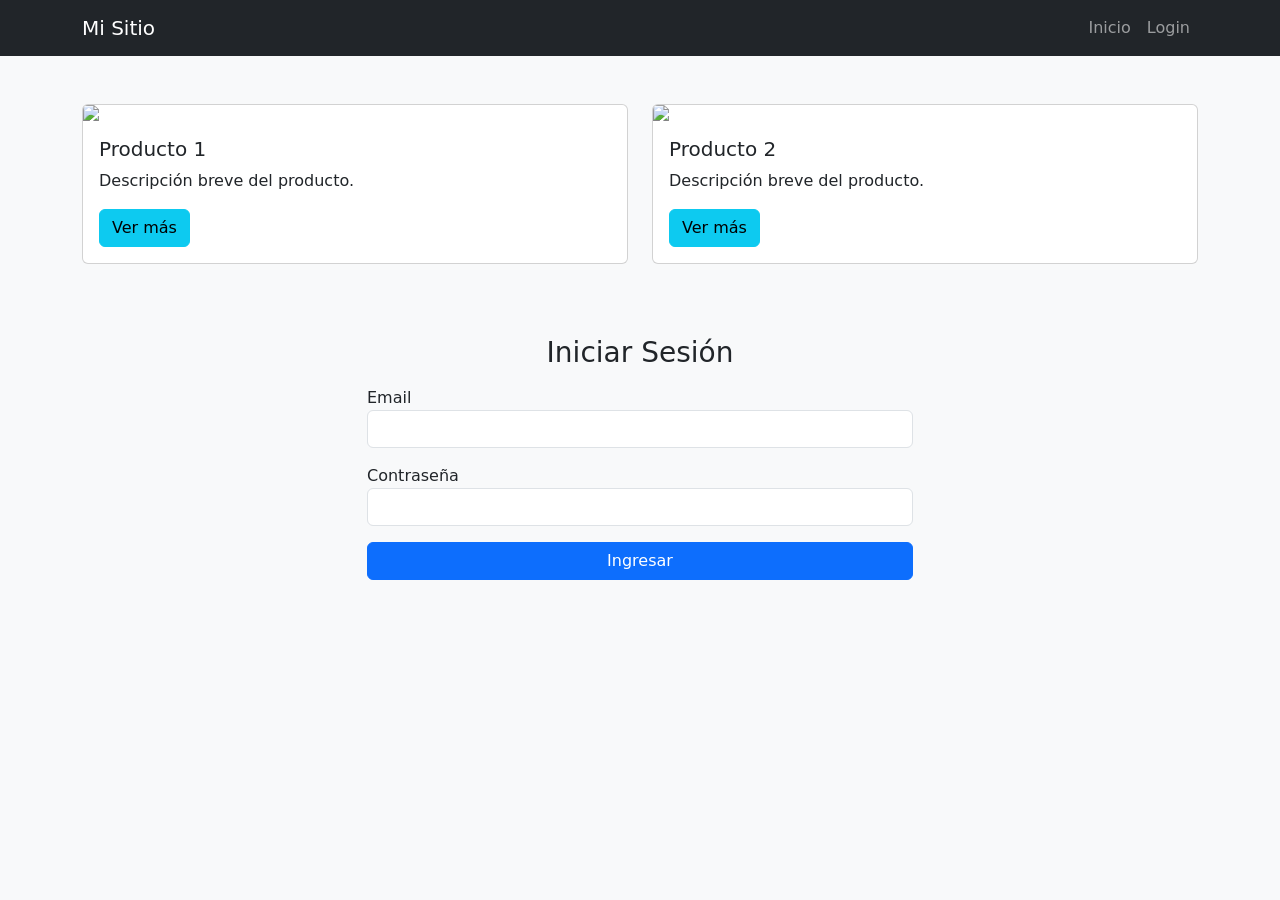
==== actividad-bootstrap/index.html @ abbf4640 "se implementa la actividad de uso de bootstrap" ====
<!DOCTYPE html>
<html lang="es">
<head>
    <meta charset="UTF-8">
    <meta name="viewport" content="width=device-width, initial-scale=1.0">
    <title>Actividad Bootstrap</title>

    <!-- Bootstrap CDN -->
    <link href="https://cdn.jsdelivr.net/npm/bootstrap@5.3.2/dist/css/bootstrap.min.css" rel="stylesheet">
    
    <!-- CSS propio -->
    <link rel="stylesheet" href="css/styles.css">
</head>
<body>

<!-- NAVBAR -->
<nav class="navbar navbar-expand-lg navbar-dark bg-dark">
    <div class="container">
        <a class="navbar-brand" href="#">Mi Sitio</a>
        <button class="navbar-toggler" data-bs-toggle="collapse" data-bs-target="#menu">
            <span class="navbar-toggler-icon"></span>
        </button>

        <div class="collapse navbar-collapse" id="menu">
            <ul class="navbar-nav ms-auto">
                <li class="nav-item">
                    <a class="nav-link" href="#">Inicio</a>
                </li>
                <li class="nav-item">
                    <a class="nav-link" href="#login">Login</a>
                </li>
            </ul>
        </div>
    </div>
</nav>

<!-- CONTENIDO -->
<div class="container mt-5">

    <!-- GRID + CARDS -->
    <div class="row">
        <div class="col-md-6 mb-4">
            <div class="card">
                <img src="https://placehold.co/400x200" class="card-img-top">
                <div class="card-body">
                    <h5 class="card-title">Producto 1</h5>
                    <p class="card-text">Descripción breve del producto.</p>
                    <button class="btn btn-primary btn-info">Ver más</button>
                </div>
            </div>
        </div>

        <div class="col-md-6 mb-4">
            <div class="card">
                <img src="https://placehold.co/400x200" class="card-img-top">
                <div class="card-body">
                    <h5 class="card-title">Producto 2</h5>
                    <p class="card-text">Descripción breve del producto.</p>
                    <button class="btn btn-success btn-info">Ver más</button>
                </div>
            </div>
        </div>
    </div>

    <!-- FORMULARIO -->
    <div class="row mt-5" id="login">
        <div class="col-md-6 mx-auto">
            <h3 class="text-center mb-3">Iniciar Sesión</h3>

            <form id="loginForm">
                <div class="mb-3">
                    <label>Email</label>
                    <input type="email" class="form-control" id="email">
                </div>

                <div class="mb-3">
                    <label>Contraseña</label>
                    <input type="password" class="form-control" id="password">
                </div>

                <button type="submit" class="btn btn-primary w-100">Ingresar</button>
            </form>

            <div id="mensaje" class="mt-3 text-center"></div>
        </div>
    </div>
</div>

<!-- MODAL -->
<div class="modal fade" id="miModal">
    <div class="modal-dialog">
        <div class="modal-content">
            <div class="modal-header">
                <h5>Información</h5>
                <button class="btn-close" data-bs-dismiss="modal"></button>
            </div>
            <div class="modal-body">
                Has hecho clic en "Ver más"
            </div>
        </div>
    </div>
</div>

<!-- Bootstrap JS -->
<script src="https://cdn.jsdelivr.net/npm/bootstrap@5.3.2/dist/js/bootstrap.bundle.min.js"></script>

<!-- JS propio -->
<script src="js/script.js"></script>

</body>
</html>
---- actividad-bootstrap/css/styles.css ----
body {
    background-color: #f8f9fa;
}

#mensaje {
    font-weight: bold;
}
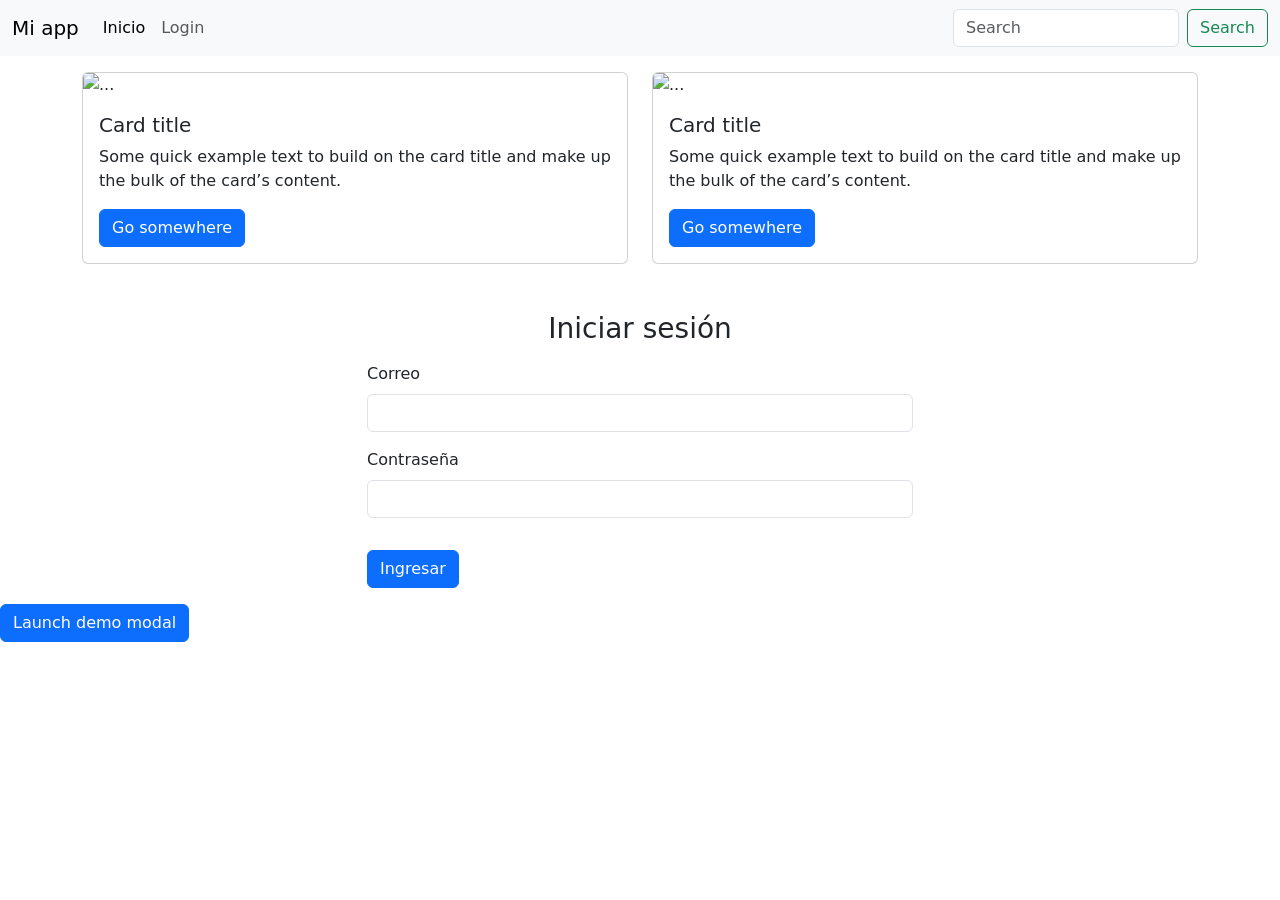
==== commit 91b03f12: "implementacion diseño de bootstrap" ====
--- a/actividad-bootstrap/index.html
+++ b/actividad-bootstrap/index.html
@@ -1,111 +1,119 @@
-<!DOCTYPE html>
-<html lang="es">
-<head>
-    <meta charset="UTF-8">
-    <meta name="viewport" content="width=device-width, initial-scale=1.0">
-    <title>Actividad Bootstrap</title>
-
-    <!-- Bootstrap CDN -->
-    <link href="https://cdn.jsdelivr.net/npm/bootstrap@5.3.2/dist/css/bootstrap.min.css" rel="stylesheet">
-    
-    <!-- CSS propio -->
-    <link rel="stylesheet" href="css/styles.css">
-</head>
-<body>
-
-<!-- NAVBAR -->
-<nav class="navbar navbar-expand-lg navbar-dark bg-dark">
-    <div class="container">
-        <a class="navbar-brand" href="#">Mi Sitio</a>
-        <button class="navbar-toggler" data-bs-toggle="collapse" data-bs-target="#menu">
-            <span class="navbar-toggler-icon"></span>
-        </button>
-
-        <div class="collapse navbar-collapse" id="menu">
-            <ul class="navbar-nav ms-auto">
-                <li class="nav-item">
-                    <a class="nav-link" href="#">Inicio</a>
-                </li>
-                <li class="nav-item">
-                    <a class="nav-link" href="#login">Login</a>
-                </li>
-            </ul>
-        </div>
-    </div>
-</nav>
-
-<!-- CONTENIDO -->
-<div class="container mt-5">
-
-    <!-- GRID + CARDS -->
-    <div class="row">
-        <div class="col-md-6 mb-4">
-            <div class="card">
-                <img src="https://placehold.co/400x200" class="card-img-top">
-                <div class="card-body">
-                    <h5 class="card-title">Producto 1</h5>
-                    <p class="card-text">Descripción breve del producto.</p>
-                    <button class="btn btn-primary btn-info">Ver más</button>
-                </div>
-            </div>
-        </div>
-
-        <div class="col-md-6 mb-4">
-            <div class="card">
-                <img src="https://placehold.co/400x200" class="card-img-top">
-                <div class="card-body">
-                    <h5 class="card-title">Producto 2</h5>
-                    <p class="card-text">Descripción breve del producto.</p>
-                    <button class="btn btn-success btn-info">Ver más</button>
-                </div>
-            </div>
-        </div>
-    </div>
-
-    <!-- FORMULARIO -->
-    <div class="row mt-5" id="login">
-        <div class="col-md-6 mx-auto">
-            <h3 class="text-center mb-3">Iniciar Sesión</h3>
-
-            <form id="loginForm">
-                <div class="mb-3">
-                    <label>Email</label>
-                    <input type="email" class="form-control" id="email">
-                </div>
-
-                <div class="mb-3">
-                    <label>Contraseña</label>
-                    <input type="password" class="form-control" id="password">
-                </div>
-
-                <button type="submit" class="btn btn-primary w-100">Ingresar</button>
-            </form>
-
-            <div id="mensaje" class="mt-3 text-center"></div>
-        </div>
-    </div>
-</div>
-
-<!-- MODAL -->
-<div class="modal fade" id="miModal">
-    <div class="modal-dialog">
-        <div class="modal-content">
-            <div class="modal-header">
-                <h5>Información</h5>
-                <button class="btn-close" data-bs-dismiss="modal"></button>
-            </div>
-            <div class="modal-body">
-                Has hecho clic en "Ver más"
-            </div>
-        </div>
-    </div>
-</div>
-
-<!-- Bootstrap JS -->
-<script src="https://cdn.jsdelivr.net/npm/bootstrap@5.3.2/dist/js/bootstrap.bundle.min.js"></script>
-
-<!-- JS propio -->
-<script src="js/script.js"></script>
-
-</body>
+<!doctype html>
+<html lang="es">
+
+<head>
+    <meta charset="utf-8">
+    <meta name="viewport" content="width=device-width, initial-scale=1">
+    <title>Actividad de bootstrap</title>
+    <link href="https://cdn.jsdelivr.net/npm/bootstrap@5.3.8/dist/css/bootstrap.min.css" rel="stylesheet"
+        integrity="sha384-sRIl4kxILFvY47J16cr9ZwB07vP4J8+LH7qKQnuqkuIAvNWLzeN8tE5YBujZqJLB" crossorigin="anonymous">
+    <link href="css/styles.css" rel="stylesheet">
+</head>
+
+<body>
+    <!-- NAVBAR -->
+    <nav class="navbar navbar-expand-lg bg-body-tertiary">
+        <div class="container-fluid">
+            <a class="navbar-brand" href="#">Mi app</a>
+            <button class="navbar-toggler" type="button" data-bs-toggle="collapse"
+                data-bs-target="#navbarSupportedContent" aria-controls="navbarSupportedContent" aria-expanded="false"
+                aria-label="Toggle navigation">
+                <span class="navbar-toggler-icon"></span>
+            </button>
+            <div class="collapse navbar-collapse" id="navbarSupportedContent">
+                <ul class="navbar-nav me-auto mb-2 mb-lg-0">
+                    <li class="nav-item">
+                        <a class="nav-link active" aria-current="page" href="#">Inicio</a>
+                    </li>
+                    <li class="nav-item">
+                        <a class="nav-link" href="#">Login</a>
+                    </li>
+                </ul>
+                <form class="d-flex" role="search">
+                    <input class="form-control me-2" type="search" placeholder="Search" aria-label="Search" />
+                    <button class="btn btn-outline-success" type="submit">Search</button>
+                </form>
+            </div>
+        </div>
+    </nav>
+    <!-- CONTENIDO -->
+    <div class="container mt-3">
+        <!-- GRID + CARDS -->
+        <div class="row">
+            <div class="col-md-6">
+                <div class="card">
+                    <img src="https://picsum.photos/400/200" class="card-img-top" alt="...">
+                    <div class="card-body">
+                        <h5 class="card-title">Card title</h5>
+                        <p class="card-text">Some quick example text to build on the card title and make up the bulk of
+                            the card’s content.</p>
+                        <a href="#" class="btn btn-primary">Go somewhere</a>
+                    </div>
+                </div>
+            </div>
+            <div class="col-md-6">
+                <div class="card">
+                    <img src="https://picsum.photos/400/200" class="card-img-top" alt="...">
+                    <div class="card-body">
+                        <h5 class="card-title">Card title</h5>
+                        <p class="card-text">Some quick example text to build on the card title and make up the bulk of
+                            the card’s content.</p>
+                        <a href="#" class="btn btn-primary">Go somewhere</a>
+                    </div>
+                </div>
+            </div>
+        </div>
+
+        <!-- FORMULARIO INICIO SESION -->
+        <div class="row mt-5" id="login">
+            <div class="col-md-6 mx-auto">
+                <h3 class="text-center mb-3">Iniciar sesión</h3>
+                <div id="mensaje" class="mt-3 text-center"></div>
+
+                <form>
+                    <div class="mb-3">
+                        <label for="email" class="form-label">Correo</label>
+                        <input type="email" class="form-control" id="email" aria-describedby="emailHelp">
+
+                    </div>
+                    <div class="mb-3">
+                        <label for="password" class="form-label">Contraseña</label>
+                        <input type="password" class="form-control" id="password">
+                    </div>
+
+                    <button type="submit" class="btn btn-primary mt-3 mb-3">Ingresar</button>
+                </form>
+            </div>
+        </div>
+    </div>
+    <!-- MODAL -->
+    <!-- Button trigger modal -->
+    <button type="button" class="btn btn-primary" data-bs-toggle="modal" data-bs-target="#exampleModal">
+        Launch demo modal
+    </button>
+
+    <!-- Modal -->
+    <div class="modal fade" id="exampleModal" tabindex="-1" aria-labelledby="exampleModalLabel" aria-hidden="true">
+        <div class="modal-dialog">
+            <div class="modal-content">
+                <div class="modal-header">
+                    <h1 class="modal-title fs-5" id="exampleModalLabel">Modal title</h1>
+                    <button type="button" class="btn-close" data-bs-dismiss="modal" aria-label="Close"></button>
+                </div>
+                <div class="modal-body">
+                    ...
+                </div>
+                <div class="modal-footer">
+                    <button type="button" class="btn btn-secondary" data-bs-dismiss="modal">Close</button>
+                    <button type="button" class="btn btn-primary">Save changes</button>
+                </div>
+            </div>
+        </div>
+    </div>
+    <script src="js/script.js"></script>
+    <script src="https://cdn.jsdelivr.net/npm/bootstrap@5.3.8/dist/js/bootstrap.bundle.min.js"
+        integrity="sha384-FKyoEForCGlyvwx9Hj09JcYn3nv7wiPVlz7YYwJrWVcXK/BmnVDxM+D2scQbITxI"
+        crossorigin="anonymous"></script>
+</body>
+
 </html>
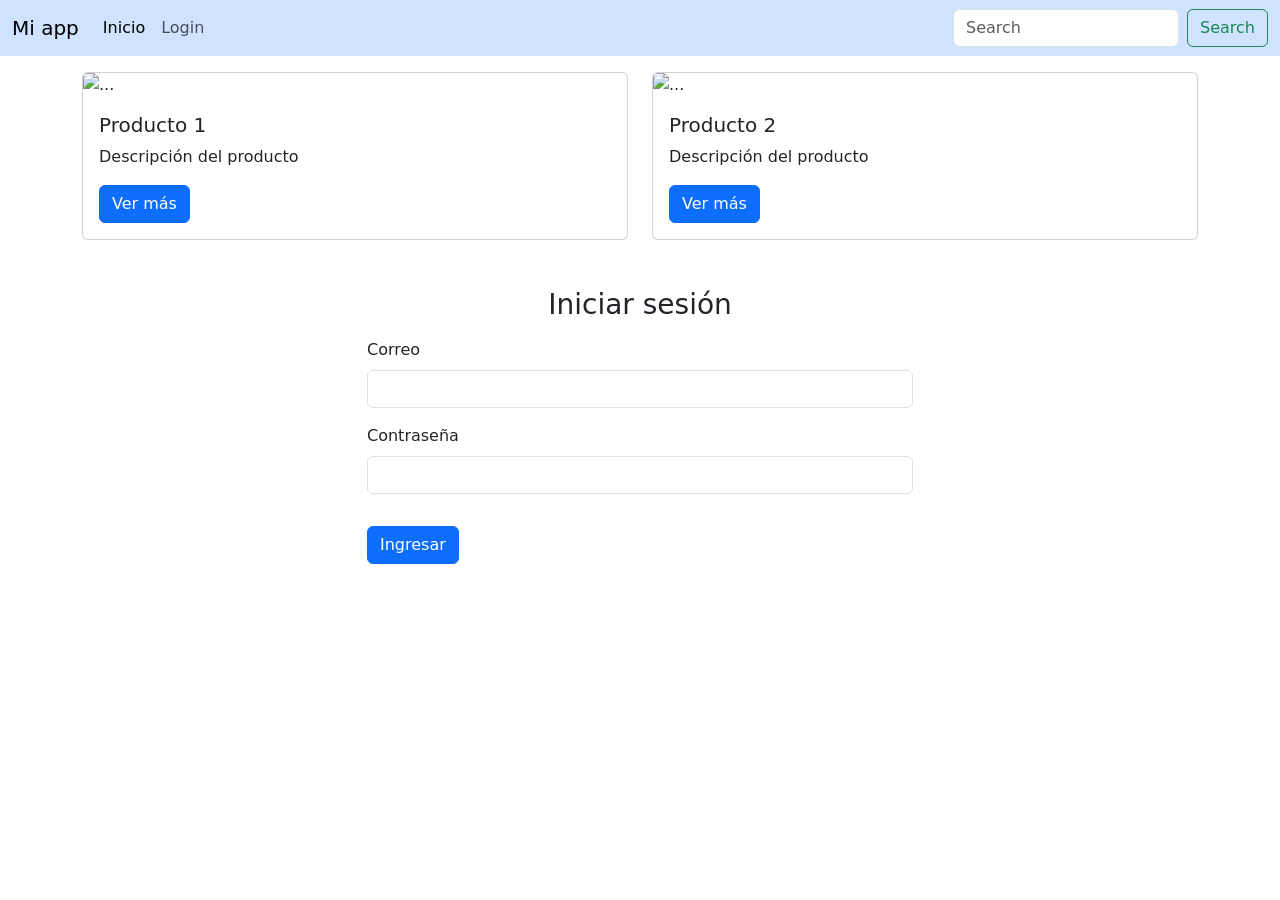
==== commit f2e6bdb0: "implementacion final proyecto bootatrap" ====
--- a/actividad-bootstrap/index.html
+++ b/actividad-bootstrap/index.html
@@ -12,7 +12,7 @@
 
 <body>
     <!-- NAVBAR -->
-    <nav class="navbar navbar-expand-lg bg-body-tertiary">
+    <nav class="navbar navbar-expand-lg bg-primary-subtle">
         <div class="container-fluid">
             <a class="navbar-brand" href="#">Mi app</a>
             <button class="navbar-toggler" type="button" data-bs-toggle="collapse"
@@ -42,23 +42,21 @@
         <div class="row">
             <div class="col-md-6">
                 <div class="card">
-                    <img src="https://picsum.photos/400/200" class="card-img-top" alt="...">
+                    <img src="https://picsum.photos/id/1/400/200" class="card-img-top" alt="...">
                     <div class="card-body">
-                        <h5 class="card-title">Card title</h5>
-                        <p class="card-text">Some quick example text to build on the card title and make up the bulk of
-                            the card’s content.</p>
-                        <a href="#" class="btn btn-primary">Go somewhere</a>
+                        <h5 class="card-title">Producto 1</h5>
+                        <p class="card-text">Descripción del producto</p>
+                        <a href="#" class="btn btn-primary btn-modal">Ver más</a>
                     </div>
                 </div>
             </div>
             <div class="col-md-6">
                 <div class="card">
-                    <img src="https://picsum.photos/400/200" class="card-img-top" alt="...">
+                    <img src="https://picsum.photos/id/9/400/200" class="card-img-top" alt="...">
                     <div class="card-body">
-                        <h5 class="card-title">Card title</h5>
-                        <p class="card-text">Some quick example text to build on the card title and make up the bulk of
-                            the card’s content.</p>
-                        <a href="#" class="btn btn-primary">Go somewhere</a>
+                        <h5 class="card-title">Producto 2</h5>
+                        <p class="card-text">Descripción del producto</p>
+                        <a href="#" class="btn btn-primary btn-modal">Ver más</a>
                     </div>
                 </div>
             </div>
@@ -86,27 +84,18 @@
             </div>
         </div>
     </div>
-    <!-- MODAL -->
-    <!-- Button trigger modal -->
-    <button type="button" class="btn btn-primary" data-bs-toggle="modal" data-bs-target="#exampleModal">
-        Launch demo modal
-    </button>
 
     <!-- Modal -->
-    <div class="modal fade" id="exampleModal" tabindex="-1" aria-labelledby="exampleModalLabel" aria-hidden="true">
+    <div class="modal fade" id="miModal">
         <div class="modal-dialog">
             <div class="modal-content">
                 <div class="modal-header">
-                    <h1 class="modal-title fs-5" id="exampleModalLabel">Modal title</h1>
+                    <h1 class="modal-title fs-5" id="exampleModalLabel">Información del producto</h1>
                     <button type="button" class="btn-close" data-bs-dismiss="modal" aria-label="Close"></button>
                 </div>
                 <div class="modal-body">
-                    ...
-                </div>
-                <div class="modal-footer">
-                    <button type="button" class="btn btn-secondary" data-bs-dismiss="modal">Close</button>
-                    <button type="button" class="btn btn-primary">Save changes</button>
-                </div>
+                    Has hecho clic en "Ver más"
+                </div> 
             </div>
         </div>
     </div>
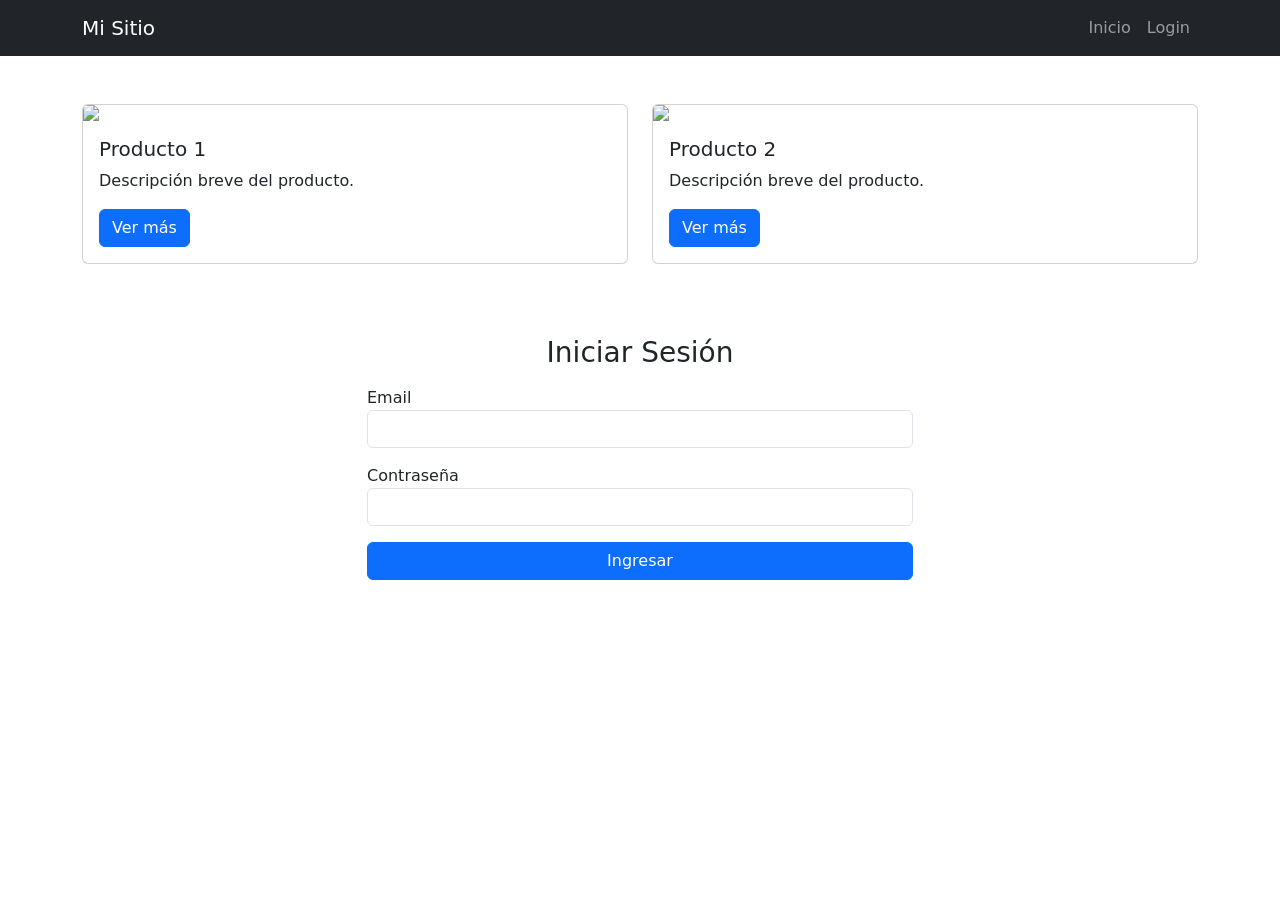
==== commit 11fc88bd: "cambios bootatrap grupo A" ====
--- a/actividad-bootstrap/index.html
+++ b/actividad-bootstrap/index.html
@@ -1,108 +1,111 @@
-<!doctype html>
-<html lang="es">
-
-<head>
-    <meta charset="utf-8">
-    <meta name="viewport" content="width=device-width, initial-scale=1">
-    <title>Actividad de bootstrap</title>
-    <link href="https://cdn.jsdelivr.net/npm/bootstrap@5.3.8/dist/css/bootstrap.min.css" rel="stylesheet"
-        integrity="sha384-sRIl4kxILFvY47J16cr9ZwB07vP4J8+LH7qKQnuqkuIAvNWLzeN8tE5YBujZqJLB" crossorigin="anonymous">
-    <link href="css/styles.css" rel="stylesheet">
-</head>
-
-<body>
-    <!-- NAVBAR -->
-    <nav class="navbar navbar-expand-lg bg-primary-subtle">
-        <div class="container-fluid">
-            <a class="navbar-brand" href="#">Mi app</a>
-            <button class="navbar-toggler" type="button" data-bs-toggle="collapse"
-                data-bs-target="#navbarSupportedContent" aria-controls="navbarSupportedContent" aria-expanded="false"
-                aria-label="Toggle navigation">
-                <span class="navbar-toggler-icon"></span>
-            </button>
-            <div class="collapse navbar-collapse" id="navbarSupportedContent">
-                <ul class="navbar-nav me-auto mb-2 mb-lg-0">
-                    <li class="nav-item">
-                        <a class="nav-link active" aria-current="page" href="#">Inicio</a>
-                    </li>
-                    <li class="nav-item">
-                        <a class="nav-link" href="#">Login</a>
-                    </li>
-                </ul>
-                <form class="d-flex" role="search">
-                    <input class="form-control me-2" type="search" placeholder="Search" aria-label="Search" />
-                    <button class="btn btn-outline-success" type="submit">Search</button>
-                </form>
-            </div>
-        </div>
-    </nav>
-    <!-- CONTENIDO -->
-    <div class="container mt-3">
-        <!-- GRID + CARDS -->
-        <div class="row">
-            <div class="col-md-6">
-                <div class="card">
-                    <img src="https://picsum.photos/id/1/400/200" class="card-img-top" alt="...">
-                    <div class="card-body">
-                        <h5 class="card-title">Producto 1</h5>
-                        <p class="card-text">Descripción del producto</p>
-                        <a href="#" class="btn btn-primary btn-modal">Ver más</a>
-                    </div>
-                </div>
-            </div>
-            <div class="col-md-6">
-                <div class="card">
-                    <img src="https://picsum.photos/id/9/400/200" class="card-img-top" alt="...">
-                    <div class="card-body">
-                        <h5 class="card-title">Producto 2</h5>
-                        <p class="card-text">Descripción del producto</p>
-                        <a href="#" class="btn btn-primary btn-modal">Ver más</a>
-                    </div>
-                </div>
-            </div>
-        </div>
-
-        <!-- FORMULARIO INICIO SESION -->
-        <div class="row mt-5" id="login">
-            <div class="col-md-6 mx-auto">
-                <h3 class="text-center mb-3">Iniciar sesión</h3>
-                <div id="mensaje" class="mt-3 text-center"></div>
-
-                <form>
-                    <div class="mb-3">
-                        <label for="email" class="form-label">Correo</label>
-                        <input type="email" class="form-control" id="email" aria-describedby="emailHelp">
-
-                    </div>
-                    <div class="mb-3">
-                        <label for="password" class="form-label">Contraseña</label>
-                        <input type="password" class="form-control" id="password">
-                    </div>
-
-                    <button type="submit" class="btn btn-primary mt-3 mb-3">Ingresar</button>
-                </form>
-            </div>
-        </div>
-    </div>
-
-    <!-- Modal -->
-    <div class="modal fade" id="miModal">
-        <div class="modal-dialog">
-            <div class="modal-content">
-                <div class="modal-header">
-                    <h1 class="modal-title fs-5" id="exampleModalLabel">Información del producto</h1>
-                    <button type="button" class="btn-close" data-bs-dismiss="modal" aria-label="Close"></button>
-                </div>
-                <div class="modal-body">
-                    Has hecho clic en "Ver más"
-                </div> 
-            </div>
-        </div>
-    </div>
-    <script src="js/script.js"></script>
-    <script src="https://cdn.jsdelivr.net/npm/bootstrap@5.3.8/dist/js/bootstrap.bundle.min.js"
-        integrity="sha384-FKyoEForCGlyvwx9Hj09JcYn3nv7wiPVlz7YYwJrWVcXK/BmnVDxM+D2scQbITxI"
-        crossorigin="anonymous"></script>
-</body>
-
+<!DOCTYPE html>
+<html lang="es">
+<head>
+    <meta charset="UTF-8">
+    <meta name="viewport" content="width=device-width, initial-scale=1.0">
+    <title>Actividad Bootstrap</title>
+
+    <!-- Bootstrap CDN -->
+    <link href="https://cdn.jsdelivr.net/npm/bootstrap@5.3.2/dist/css/bootstrap.min.css" rel="stylesheet">
+    
+    <!-- CSS propio -->
+    <link rel="stylesheet" href="css/styles.css">
+</head>
+<body>
+
+<!-- NAVBAR -->
+<nav class="navbar navbar-expand-lg navbar-dark bg-dark">
+    <div class="container">
+        <a class="navbar-brand" href="#">Mi Sitio</a>
+        <button class="navbar-toggler" data-bs-toggle="collapse" data-bs-target="#menu">
+            <span class="navbar-toggler-icon"></span>
+        </button>
+
+        <div class="collapse navbar-collapse" id="menu">
+            <ul class="navbar-nav ms-auto">
+                <li class="nav-item">
+                    <a class="nav-link" href="#">Inicio</a>
+                </li>
+                <li class="nav-item">
+                    <a class="nav-link" href="#login">Login</a>
+                </li>
+            </ul>
+        </div>
+    </div>
+</nav>
+
+<!-- CONTENIDO -->
+<div class="container mt-5">
+
+    <!-- GRID + CARDS -->
+    <div class="row">
+        <div class="col-md-6 mb-4">
+            <div class="card">
+                <img src="https://placehold.co/400x200" class="card-img-top">
+                <div class="card-body">
+                    <h5 class="card-title">Producto 1</h5>
+                    <p class="card-text">Descripción breve del producto.</p>
+                    <button class="btn btn-primary btn-modal">Ver más</button>
+                </div>
+            </div>
+        </div>
+
+        <div class="col-md-6 mb-4">
+            <div class="card">
+                <img src="https://placehold.co/400x200" class="card-img-top">
+                <div class="card-body">
+                    <h5 class="card-title">Producto 2</h5>
+                    <p class="card-text">Descripción breve del producto.</p>
+                    <button class="btn btn-primary btn-modal">Ver más</button>
+                </div>
+            </div>
+        </div>
+    </div>
+
+    <!-- FORMULARIO -->
+    <div class="row mt-5" id="login">
+        <div class="col-md-6 mx-auto">
+            <h3 class="text-center mb-3">Iniciar Sesión</h3>
+
+            <form id="loginForm">
+                <div class="mb-3">
+                    <label>Email</label>
+                    <input type="email" class="form-control" id="email">
+                </div>
+
+                <div class="mb-3">
+                    <label>Contraseña</label>
+                    <input type="password" class="form-control" id="password">
+                </div>
+
+                <button type="submit" class="btn btn-primary w-100">Ingresar</button>
+            </form>
+
+            <div id="message" class="mt-3 text-center"></div>
+        </div>
+    </div>
+</div>
+
+<!-- MODAL -->
+<div class="modal fade" id="miModal">
+    <div class="modal-dialog">
+        <div class="modal-content">
+            <div class="modal-header">
+                <h5>Información</h5>
+                <button class="btn-close" data-bs-dismiss="modal"></button>
+            </div>
+            <div class="modal-body">
+                Has hecho clic en "Ver más"
+            </div>
+        </div>
+    </div>
+</div>
+
+<!-- Bootstrap JS -->
+<script src="https://cdn.jsdelivr.net/npm/bootstrap@5.3.2/dist/js/bootstrap.bundle.min.js"></script>
+
+<!-- JS propio -->
+<script src="js/script.js"></script>
+
+</body>
 </html>
